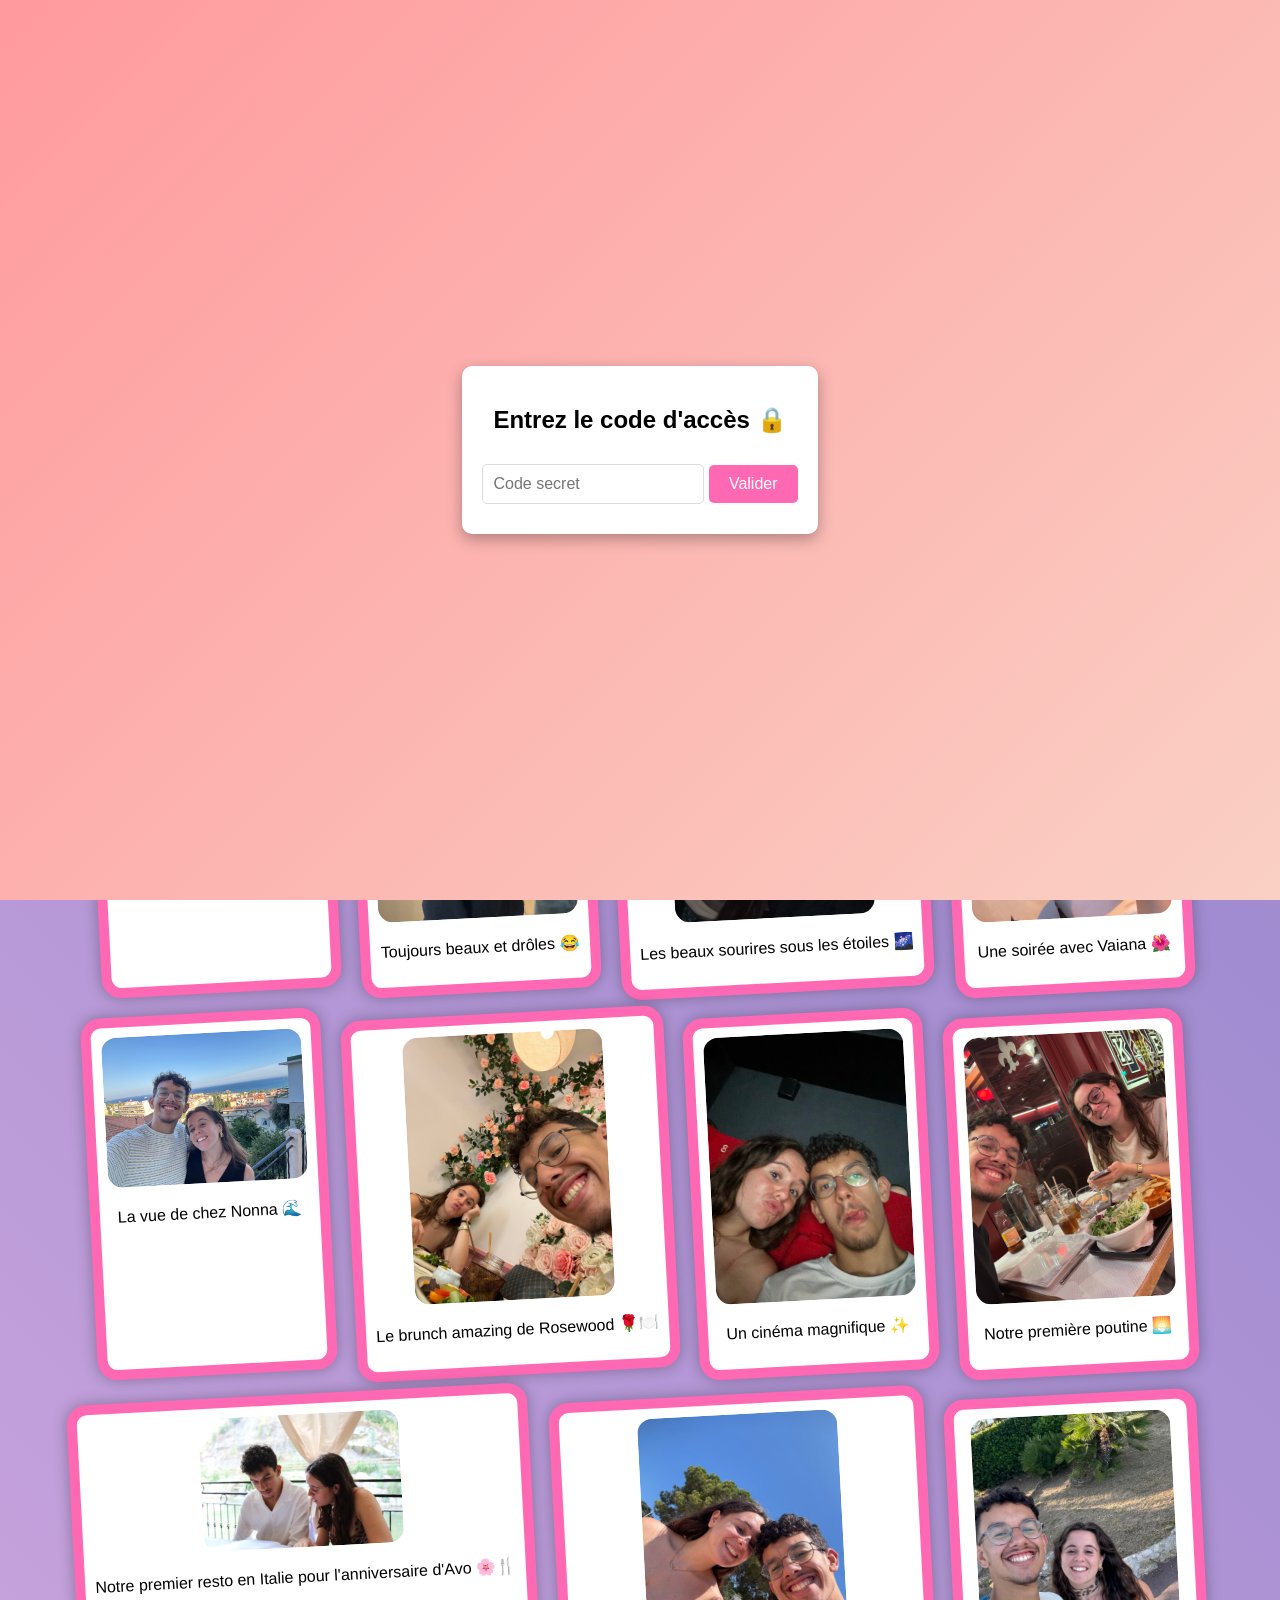
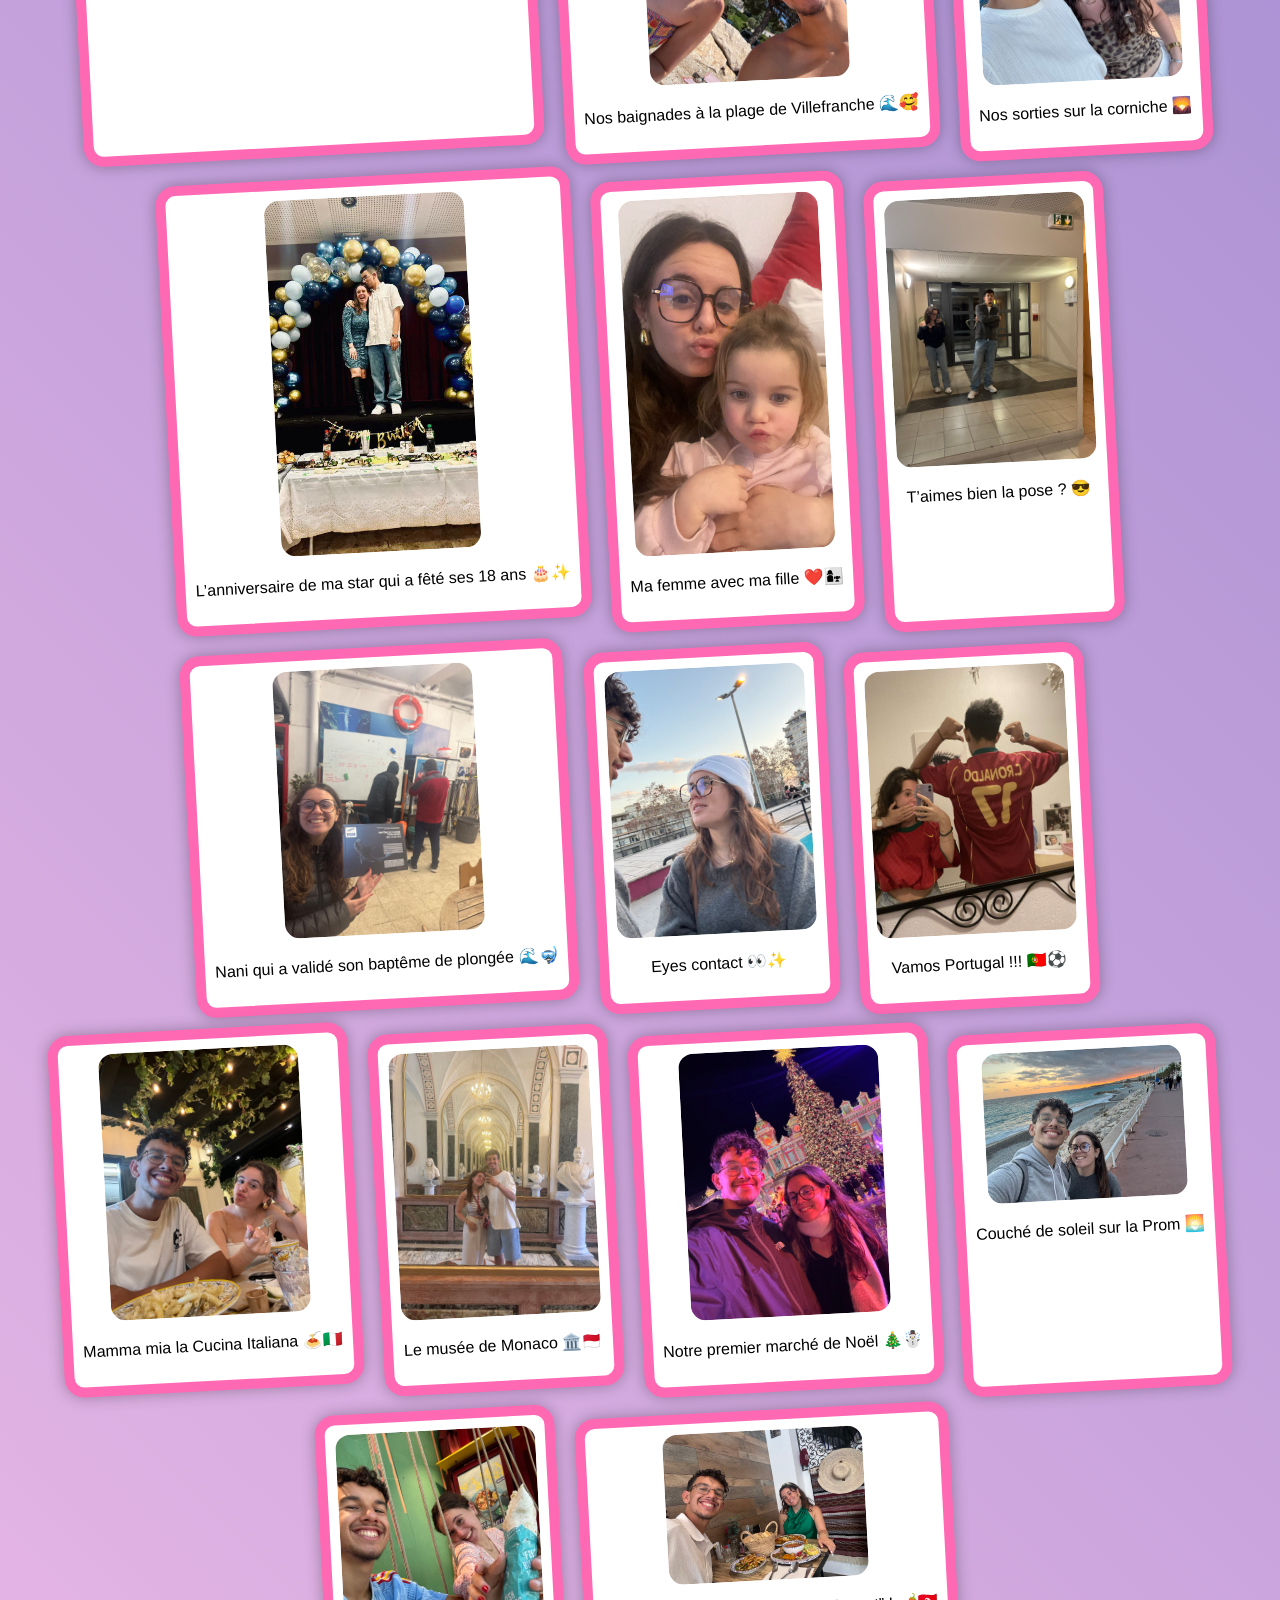
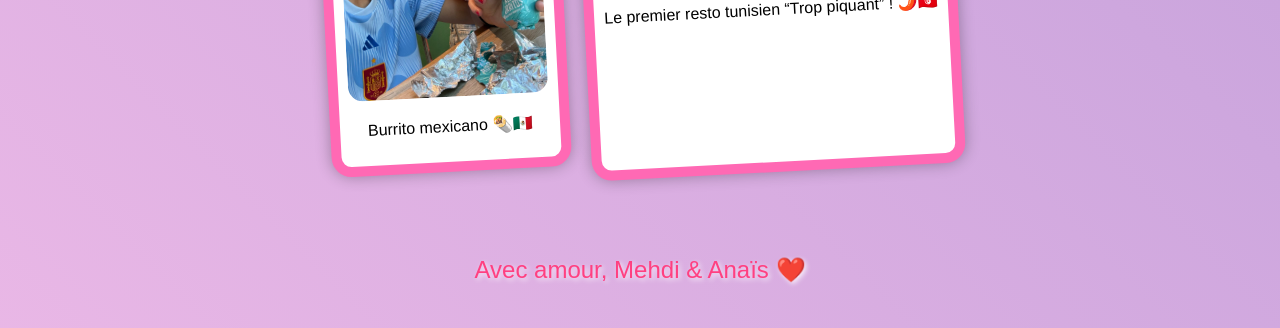
==== index.html @ 0222701b "Update index.html" ====
<!DOCTYPE html>
<div id="lock-screen" style="position: fixed; top: 0; left: 0; width: 100%; height: 100%; background-color: #ffe6f2; display: flex; justify-content: center; align-items: center; z-index: 9999;">
    <div style="text-align: center; padding: 20px; background: white; border-radius: 10px; box-shadow: 0 5px 15px rgba(0,0,0,0.3);">
        <h2>Entrez le code d'accès 🔒</h2>
        <input type="password" id="access-code" placeholder="Code secret" style="padding: 10px; font-size: 16px; margin-top: 10px; border: 1px solid #ddd; border-radius: 5px;" />
        <button onclick="checkCode()" style="padding: 10px 20px; font-size: 16px; margin-top: 10px; background: #ff69b4; color: white; border: none; border-radius: 5px; cursor: pointer;">
            Valider
        </button>
        <p id="error-message" style="color: red; font-size: 14px; margin-top: 10px; display: none;">Code incorrect. Réessayez.</p>
    </div>
</div>



  
<html lang="fr">
  <head>
    <meta charset="UTF-8" />
    <meta name="viewport" content="width=device-width, initial-scale=1.0" />
    <title>Souvenirs de Mehdi & Anaïs</title>
    <link rel="stylesheet" href="styles.css" />
    <script src="https://cdn.jsdelivr.net/npm/sweetalert2@11"></script>
  </head>
  <body>

      <div id="hearts-container"></div>
      <script>
      document.addEventListener("DOMContentLoaded", function () {
        Swal.fire({
          html: `
        <p style="text-align: center; font-size: 18px; font-family: Arial, sans-serif; line-height: 1.8;">
          <strong>À mon amour de ma vie ❤️,</strong><br><br>
          À ce jour je voulais te dire encore je t’aime,<br>
          sachant que c’est juste une occasion pour se le dire une fois de plus,<br>
          merci pour ta présence dans ma vie,<br>
          depuis que t’es à mes côtés ma vie est illuminée ✨,<br><br>
          <strong>Joyeuse Saint-Valentin chérie 💗.</strong>
        </p>
      `,
          imageUrl: "tulipes.gif", // Remplace par le bon chemin de l'image
          imageWidth: 200,
          imageHeight: 200,
          confirmButtonText: "Continuer",
          allowOutsideClick: true,
        });
      });
    </script>
    
    <header>
      <h1>Joyeuse Saint-Valentin 💖</h1>
    </header>
    <div class="gallery">
      <div class="gallery">
        <div class="photo-frame" onclick="openFullscreen('example1.jpg', 'Notre premier match ensemble 💕')">
        <img src="example1.jpg" alt="Souvenir 1" />
        <p>Notre premier match ensemble 💕</p>
        </div>
        <div class="photo-frame" onclick="openFullscreen('example2.jpg', 'Petit pique-nique sur la prom\' 🌞')">
            <img src="example2.jpg" alt="Souvenir 2" />
            <p>Petit pique-nique sur la prom' 🌞</p>
        </div>
        <div class="photo-frame" onclick="openFullscreen('example3.jpg', 'La classe ✨')">
            <img src="example3.jpg" alt="Souvenir 3" />
            <p>La classe ✨</p>
        </div>
        <div class="photo-frame" onclick="openFullscreen('example4.jpg', 'Petit train mais toujours beaux 🚆')">
            <img src="example4.jpg" alt="Souvenir 4" />
            <p>Petit train mais toujours beaux 🚆</p>
        </div>
        <div class="photo-frame" onclick="openFullscreen('example5.jpg', 'Jsp sah 🤷‍♂️')">
            <img src="example5.jpg" alt="Souvenir 5" />
            <p>Jsp sah 🤷‍♂️</p>
        </div>
        <div class="photo-frame" onclick="openFullscreen('example6.jpg', 'Toujours beaux et drôles 😂')">
            <img src="example6.jpg" alt="Souvenir 6" />
            <p>Toujours beaux et drôles 😂</p>
        </div>
        <div class="photo-frame" onclick="openFullscreen('example7.jpg', 'Les beaux sourires sous les étoiles 🌌')">
            <img src="example7.jpg" alt="Souvenir 7" />
            <p>Les beaux sourires sous les étoiles 🌌</p>
        </div>
        <div class="photo-frame" onclick="openFullscreen('example8.jpg', 'Une soirée avec Vaiana 🌺')">
            <img src="example8.jpg" alt="Souvenir 8" />
            <p>Une soirée avec Vaiana 🌺</p>
        </div>
        <div class="photo-frame" onclick="openFullscreen('example9.jpg', 'La vue de chez Nonna 🌊')">
            <img src="example9.jpg" alt="Souvenir 9" />
            <p>La vue de chez Nonna 🌊</p>
        </div>
        <div class="photo-frame" onclick="openFullscreen('example10.jpg', 'Le brunch amazing de Rosewood 🌹🍽️')">
            <img src="example10.jpg" alt="Souvenir 10" />
            <p>Le brunch amazing de Rosewood 🌹🍽️</p>
        </div>
        <div class="photo-frame" onclick="openFullscreen('example11.jpg', 'Un cinéma magnifique ✨')">
            <img src="example11.jpg" alt="Souvenir 11" />
            <p>Un cinéma magnifique ✨</p>
        </div>
        <div class="photo-frame" onclick="openFullscreen('example12.jpg', 'Notre première poutine 🌅')">
            <img src="example12.jpg" alt="Souvenir 12" />
            <p>Notre première poutine 🌅</p>
        </div>
        <div class="photo-frame" onclick="openFullscreen('example13.jpg', 'Notre premier resto en Italie pour l\'anniversaire d\'Avo 🌸🍴')">
            <img src="example13.jpg" alt="Souvenir 13" />
            <p>Notre premier resto en Italie pour l'anniversaire d'Avo 🌸🍴</p>
        </div>
        <div class="photo-frame" onclick="openFullscreen('example14.jpg', 'Nos baignades à la plage de Villefranche 🌊🥰')">
            <img src="example14.jpg" alt="Souvenir 14" />
            <p>Nos baignades à la plage de Villefranche 🌊🥰</p>
        </div>
        <div class="photo-frame" onclick="openFullscreen('example15.jpg', 'Nos sorties sur la corniche 🌄')">
            <img src="example15.jpg" alt="Souvenir 15" />
            <p>Nos sorties sur la corniche 🌄</p>
        </div>
        <div class="photo-frame" onclick="openFullscreen('example16.jpg', 'L’anniversaire de ma star qui a fêté ses 18 ans 🎂✨')">
    <img src="example16.jpg" alt="Souvenir 16" />
    <p>L’anniversaire de ma star qui a fêté ses 18 ans 🎂✨</p>
</div>
<div class="photo-frame" onclick="openFullscreen('example17.jpg', 'Ma femme avec ma fille ❤️👩‍👧')">
    <img src="example17.jpg" alt="Souvenir 17" />
    <p>Ma femme avec ma fille ❤️👩‍👧</p>
</div>
<div class="photo-frame" onclick="openFullscreen('example18.jpg', 'T’aimes bien la pose ? 😎')">
    <img src="example18.jpg" alt="Souvenir 18" />
    <p>T’aimes bien la pose ? 😎</p>
</div>
<div class="photo-frame" onclick="openFullscreen('example19.jpg', 'Nani qui a validé son baptême de plongée 🌊🤿')">
    <img src="example19.jpg" alt="Souvenir 19" />
    <p>Nani qui a validé son baptême de plongée 🌊🤿</p>
</div>
<div class="photo-frame" onclick="openFullscreen('example20.jpg', 'Eyes contact 👀✨')">
    <img src="example20.jpg" alt="Souvenir 20" />
    <p>Eyes contact 👀✨</p>
</div>
<div class="photo-frame" onclick="openFullscreen('example21.jpg', 'Vamos Portugal !!! 🇵🇹⚽')">
    <img src="example21.jpg" alt="Souvenir 21" />
    <p>Vamos Portugal !!! 🇵🇹⚽</p>
</div>
<div class="photo-frame" onclick="openFullscreen('example22.jpg', 'Mamma mia la Cucina Italiana 🍝🇮🇹')">
    <img src="example22.jpg" alt="Souvenir 22" />
    <p>Mamma mia la Cucina Italiana 🍝🇮🇹</p>
</div>
<div class="photo-frame" onclick="openFullscreen('example23.jpg', 'Le musée de Monaco 🏛️🇲🇨')">
    <img src="example23.jpg" alt="Souvenir 23" />
    <p>Le musée de Monaco 🏛️🇲🇨</p>
</div>
<div class="photo-frame" onclick="openFullscreen('example24.jpg', 'Notre premier marché de Noël 🎄☃️')">
    <img src="example24.jpg" alt="Souvenir 24" />
    <p>Notre premier marché de Noël 🎄☃️</p>
</div>
<div class="photo-frame" onclick="openFullscreen('example25.jpg', 'Couché de soleil sur la Prom 🌅')">
    <img src="example25.jpg" alt="Souvenir 25" />
    <p>Couché de soleil sur la Prom 🌅</p>
</div>
<div class="photo-frame" onclick="openFullscreen('example26.jpg', 'Burrito mexicano 🌯🇲🇽')">
    <img src="example26.jpg" alt="Souvenir 26" />
    <p>Burrito mexicano 🌯🇲🇽</p>
</div>
<div class="photo-frame" onclick="openFullscreen('example27.jpg', 'Le premier resto tunisien “Trop piquant” ! 🌶️🇹🇳')">
    <img src="example27.jpg" alt="Souvenir 27" />
    <p>Le premier resto tunisien “Trop piquant” ! 🌶️🇹🇳</p>
</div>

    </div>
    <footer>
        <p>Avec amour, Mehdi & Anaïs ❤️</p>
    </footer>
    
    <script>
        // Tableau contenant les descriptions des photos
        const photoDescriptions = [
    "Notre premier match ensemble 💕",
    "Petit pique-nique sur la prom' 🌞",
    "La classe ✨",
    "Petit train mais toujours beaux 🚆",
    "Jsp sah 🤷‍♂️",
    "Toujours beaux et drôles 😂",
    "Les beaux sourires sous les étoiles 🌌",
    "Une soirée avec Vaiana 🌺",
    "La vue de chez Nonna 🌊",
    "Le brunch amazing de Rosewood 🌹🍽️",
    "Un cinéma magnifique ✨",
    "Notre première poutine 🌅",
    "Notre premier resto en Italie pour l'anniversaire 🌸🍴",
    "Nos baignades à la plage de Villefranche 🌊🥰",
    "Nos sorties sur la corniche 🌄",
    "L’anniversaire de ma star qui a fêté ses 18 ans 🎂✨",
    "Ma femme avec ma fille ❤️👩‍👧",
    "T’aimes bien la pose ? 😎",
    "Nani qui a validé son baptême de plongée 🌊🤿",
    "Eyes contact 👀✨",
    "Vamos Portugal !!! 🇵🇹⚽",
    "Mamma mia la Cucina Italiana 🍝🇮🇹",
    "Le musée de Monaco 🏛️🇲🇨",
    "Notre premier marché de Noël 🎄☃️",
    "Couché de soleil sur la Prom 🌅",
    "Burrito mexicano 🌯🇲🇽",
    "Le premier resto tunisien “Trop piquant” ! 🌶️🇹🇳"
];

      
        let currentPhoto = 1;
      
        function openFullscreen(src, desc) {
          document.getElementById("fullscreen-img").src = src;
          document.getElementById("fullscreen-desc").innerText = desc;
          document.getElementById("fullscreen").style.display = "flex";
          currentPhoto = parseInt(src.match(/\d+/)[0]); // Récupère le numéro de l'image
        }
      
        function closeFullscreen() {
          document.getElementById("fullscreen").style.display = "none";
        }
      
        function prevPhoto() {
          if (currentPhoto > 1) {
            currentPhoto--;
            updateFullscreen();
          }
        }
      
        function nextPhoto() {
          if (currentPhoto < photoDescriptions.length) {
            currentPhoto++;
            updateFullscreen();
          }
        }
      
        function updateFullscreen() {
          const src = `example${currentPhoto}.jpg`;
          const desc = photoDescriptions[currentPhoto - 1]; // Récupère la description associée
          document.getElementById("fullscreen-img").src = src;
          document.getElementById("fullscreen-desc").innerText = desc;
        }
      </script>
      
    <script>
function createHeart() {
    const heart = document.createElement("div");
    heart.classList.add("heart");
    heart.innerHTML = "❤️";
    
    heart.style.left = Math.random() * 100 + "vw"; // Position horizontale aléatoire
    heart.style.bottom = "0px"; // Départ du bas
    heart.style.fontSize = Math.random() * 20 + 20 + "px"; // Taille aléatoire
    heart.style.animationDuration = Math.random() * 3 + 5 + "s"; // Durée aléatoire

    document.getElementById("hearts-container").appendChild(heart);

    setTimeout(() => {
        heart.remove();
    }, 8000);
}

  // Générer un cœur toutes les 300 ms
  setInterval(createHeart, 300);
</script>

    <div class="fullscreen" id="fullscreen">
      <button id="prev" onclick="prevPhoto()">◀</button>
      <div class="content">
        <img id="fullscreen-img" src="" alt="" />
        <p id="fullscreen-desc"></p>
      </div>
      <button id="next" onclick="nextPhoto()">▶</button>
      <button id="close" onclick="closeFullscreen()">❌</button>
    </div>

    <script>
      let currentPhoto = 1;

      function openFullscreen(src, desc) {
        document.getElementById("fullscreen-img").src = src;
        document.getElementById("fullscreen-desc").innerText = desc;
        document.getElementById("fullscreen").style.display = "flex";
        currentPhoto = parseInt(src.match(/\d+/)[0]); // Récupère le numéro de l'image
      }

      function closeFullscreen() {
        document.getElementById("fullscreen").style.display = "none";
      }

      function prevPhoto() {
        if (currentPhoto > 1) {
          currentPhoto--;
          updateFullscreen();
        }
      }

      function nextPhoto() {
        if (currentPhoto < 30) {
          currentPhoto++;
          updateFullscreen();
        }
      }

      function updateFullscreen() {
        document.getElementById(
          "fullscreen-img"
        ).src = `example${currentPhoto}.jpg`;
        document.getElementById(
          "fullscreen-desc"
        ).innerText = `Description ${currentPhoto}`;
      }
    </script>
    <script>
        function checkCode() {
          const correctCode = "2701"; // Remplace "1234" par ton code secret
          const inputCode = document.getElementById("access-code").value;
      
          if (inputCode === correctCode) {
            document.getElementById("lock-screen").style.display = "none"; // Enlève la page de verrouillage
          } else {
            document.getElementById("error-message").style.display = "block"; // Affiche le message d'erreur
          }
        }
      </script>

     <script>
        
  </body>
</html>
---- styles.css ----
body {
    background: linear-gradient(45deg, #ff9a9e, #fad0c4, #fbc2eb, #a18cd1, #fda085);
    background-size: 400% 400%;
    animation: gradientBG 10s ease infinite;
    text-align: center;
    font-family: 'Comic Sans MS', cursive, sans-serif;
    margin: 0;
}





@keyframes gradientBG {
    0% { background-position: 0% 50%; }
    50% { background-position: 100% 50%; }
    100% { background-position: 0% 50%; }
}

h1 {
    color: #ff4081;
    font-size: 3em;
    text-shadow: 3px 3px 10px rgba(255, 255, 255, 0.8);
    animation: bounce 1s infinite alternate;
}

@keyframes bounce {
    0% { transform: translateY(0); }
    100% { transform: translateY(-10px); }
}

.gallery {
    display: flex;
    justify-content: center;
    flex-wrap: wrap;
    gap: 20px;
    padding: 20px;
}

.photo-frame {
    border: 10px solid #ff69b4;
    border-radius: 20px;
    padding: 10px;
    background: white;
    box-shadow: 0px 0px 15px rgba(0, 0, 0, 0.3);
    transform: rotate(-3deg);
    transition: transform 0.5s ease;
}

.photo-frame:hover {
    transform: rotate(3deg) scale(1.1);
}

img {
    width: 200px;
    height: auto;
    border-radius: 15px;
}

footer {
    margin-top: 20px;
    font-size: 1.5em;
    color: #ff4081;
    text-shadow: 2px 2px 5px rgba(255, 255, 255, 0.8);
    animation: wiggle 1.5s infinite alternate;
}

@keyframes wiggle {
    0% { transform: rotate(-2deg); }
    100% { transform: rotate(2deg); }
}

#hearts-container {
    position: fixed;
    top: 0;
    left: 0;
    width: 100%;
    height: 100%;
    pointer-events: none; /* Empêche d'interagir avec les cœurs */
    z-index: -1; /* Place les cœurs derrière le contenu */
    overflow: hidden;
}

.heart {
    position: absolute;
    bottom: 0; /* Départ du bas */
    left: calc(50% - 10px); /* Position horizontale aléatoire */
    color: #ff69b4; /* Couleur des cœurs */
    font-size: 20px;
    animation: float 5s ease-in-out infinite, drift 10s linear infinite;
    opacity: 0.8; /* Transparence des cœurs */
}

@keyframes float {
    0% {
        transform: translateY(0);
        opacity: 1;
    }
    100% {
        transform: translateY(-100vh);
        opacity: 0;
    }
}

@keyframes drift {
    0% {
        transform: translateX(0);
    }
    100% {
        transform: translateX(calc(20vw - 10px));
    }
}




.fullscreen {
    display: none;
    position: fixed;
    top: 0;
    left: 0;
    width: 100%;
    height: 100%;
    background: rgba(0, 0, 0, 0.8);
    justify-content: center;
    align-items: center;
    z-index: 100;
    flex-direction: column;
}

.fullscreen .content {
    display: flex;
    flex-direction: column;
    align-items: center;
}

.fullscreen img {
    max-width: 90%;
    max-height: 80%;
    border-radius: 10px;
    margin-bottom: 10px;
}

.fullscreen p {
    color: white;
    font-size: 1.5em;
    margin-bottom: 20px;
    text-align: center;
}

.fullscreen button {
    position: absolute;
    background: rgba(255, 192, 203, 0.8); /* Rose semi-transparent */
    border: none;
    border-radius: 50%;
    width: 50px;
    height: 50px;
    font-size: 1.5em;
    color: white;
    cursor: pointer;
}

.fullscreen button:hover {
    background: rgba(255, 105, 180, 0.9); /* Rose vif */
}

#prev {
    top: 50%;
    left: 5%;
    transform: translateY(-50%);
}

#next {
    top: 50%;
    right: 5%;
    transform: translateY(-50%);
}

#close {
    bottom: 5%; /* Positionne le bouton croix en bas */
    right: 50%;
    transform: translateX(50%);
}

#lock-screen {
    position: fixed;
    top: 0;
    left: 0;
    width: 100%;
    height: 100%;
    background: linear-gradient(135deg, #ff9a9e, #fad0c4);
    display: flex;
    flex-direction: column;
    align-items: center;
    justify-content: center;
    z-index: 1000;
}

#lock-screen input {
    padding: 10px;
    font-size: 18px;
    margin: 10px 0;
    border: 2px solid #ff4081;
    border-radius: 5px;
    width: 200px;
}

#lock-screen button {
    padding: 10px 20px;
    font-size: 18px;
    background: #ff4081;
    color: white;
    border: none;
    border-radius: 5px;
    cursor: pointer;
}

#lock-screen button:hover {
    background: #e91e63;
}

#error-message {
    color: red;
    margin-top: 10px;
    display: none;
}

#intermediate-screen {
    position: fixed;
    top: 0;
    left: 0;
    width: 100%;
    height: 100%;
    background-color: rgba(255, 228, 235, 0.9);
    display: flex;
    justify-content: center;
    align-items: center;
    z-index: 9998;
}

.message-container {
    text-align: center;
    background: white;
    padding: 20px;
    border-radius: 10px;
    box-shadow: 0 5px 15px rgba(0,0,0,0.3);
}

#animated-flowers {
    width: 100px;
    height: 100px;
    background-image: url('tulipes.gif'); /* Remplace par l'URL de ton animation */
    background-size: cover;
    animation: float 3s infinite alternate ease-in-out;
}

@keyframes float {
    0% { transform: translateY(0); }
    100% { transform: translateY(-10px); }
}
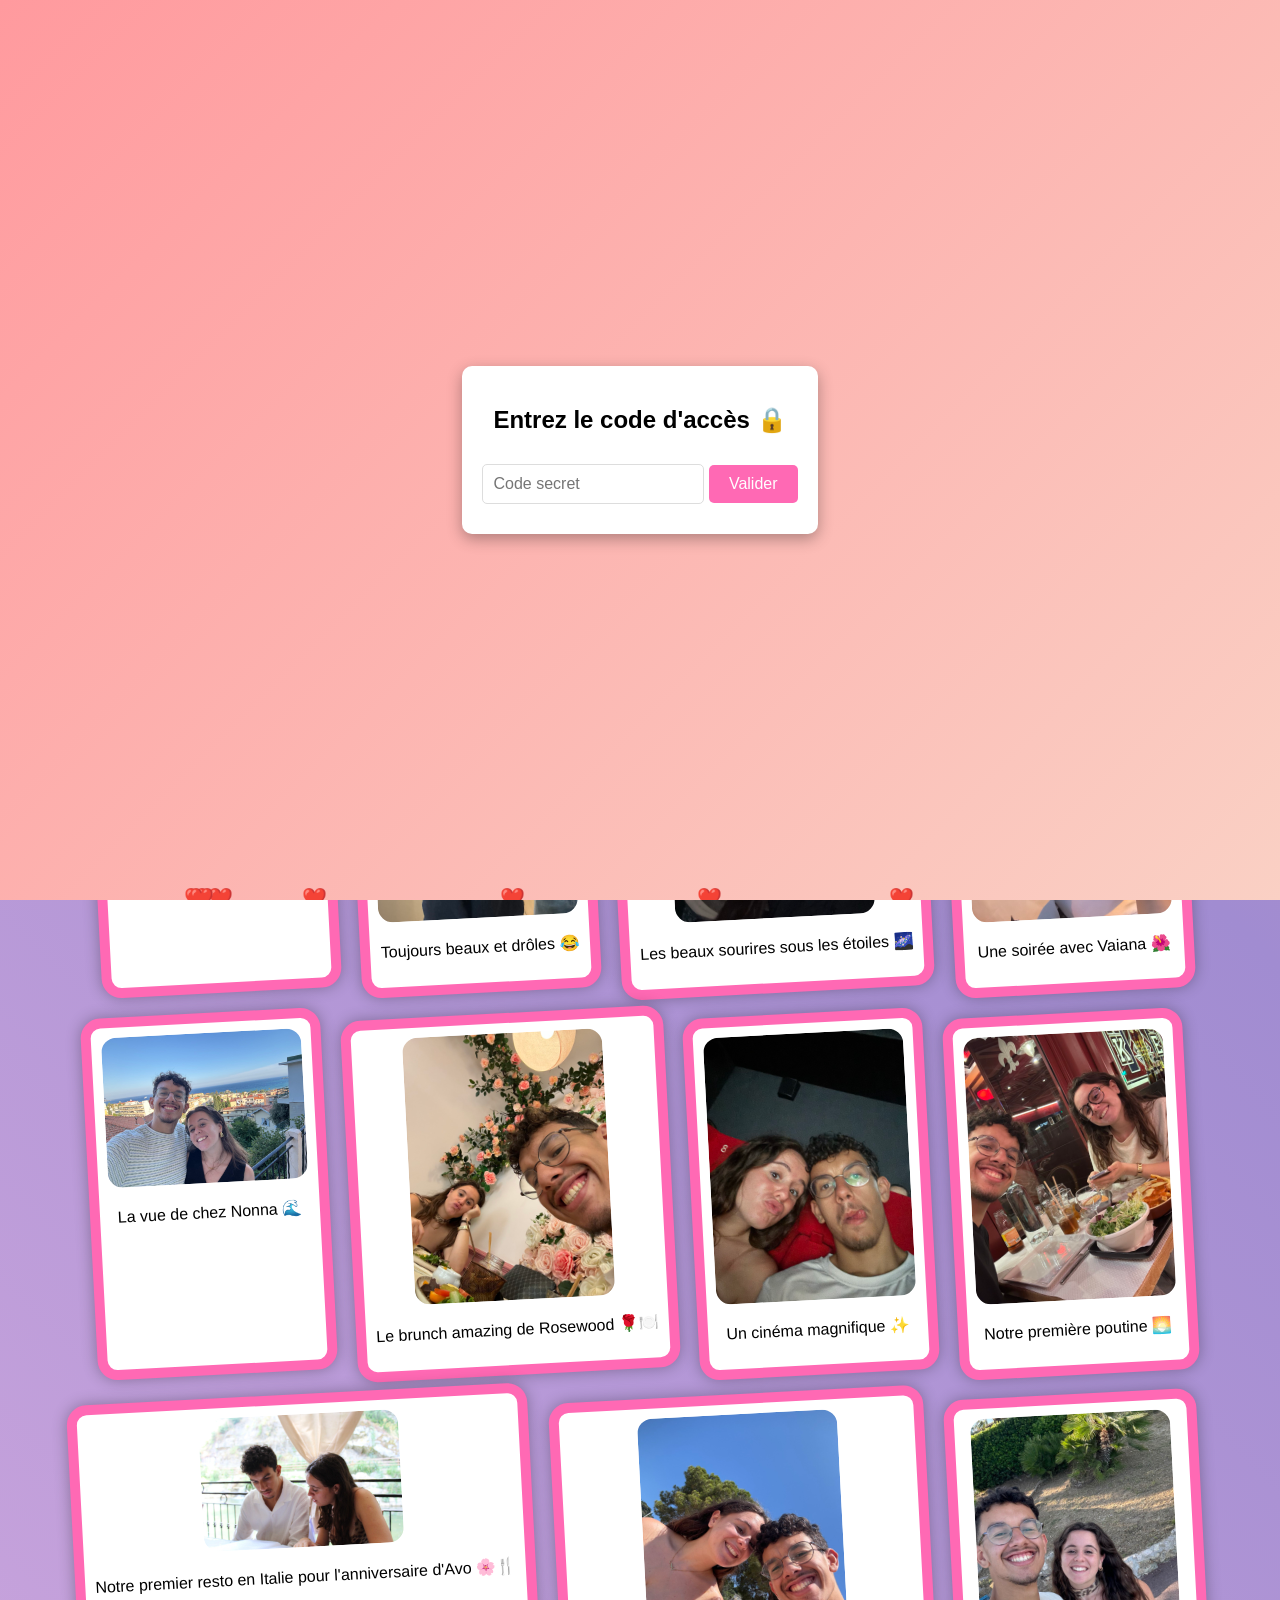
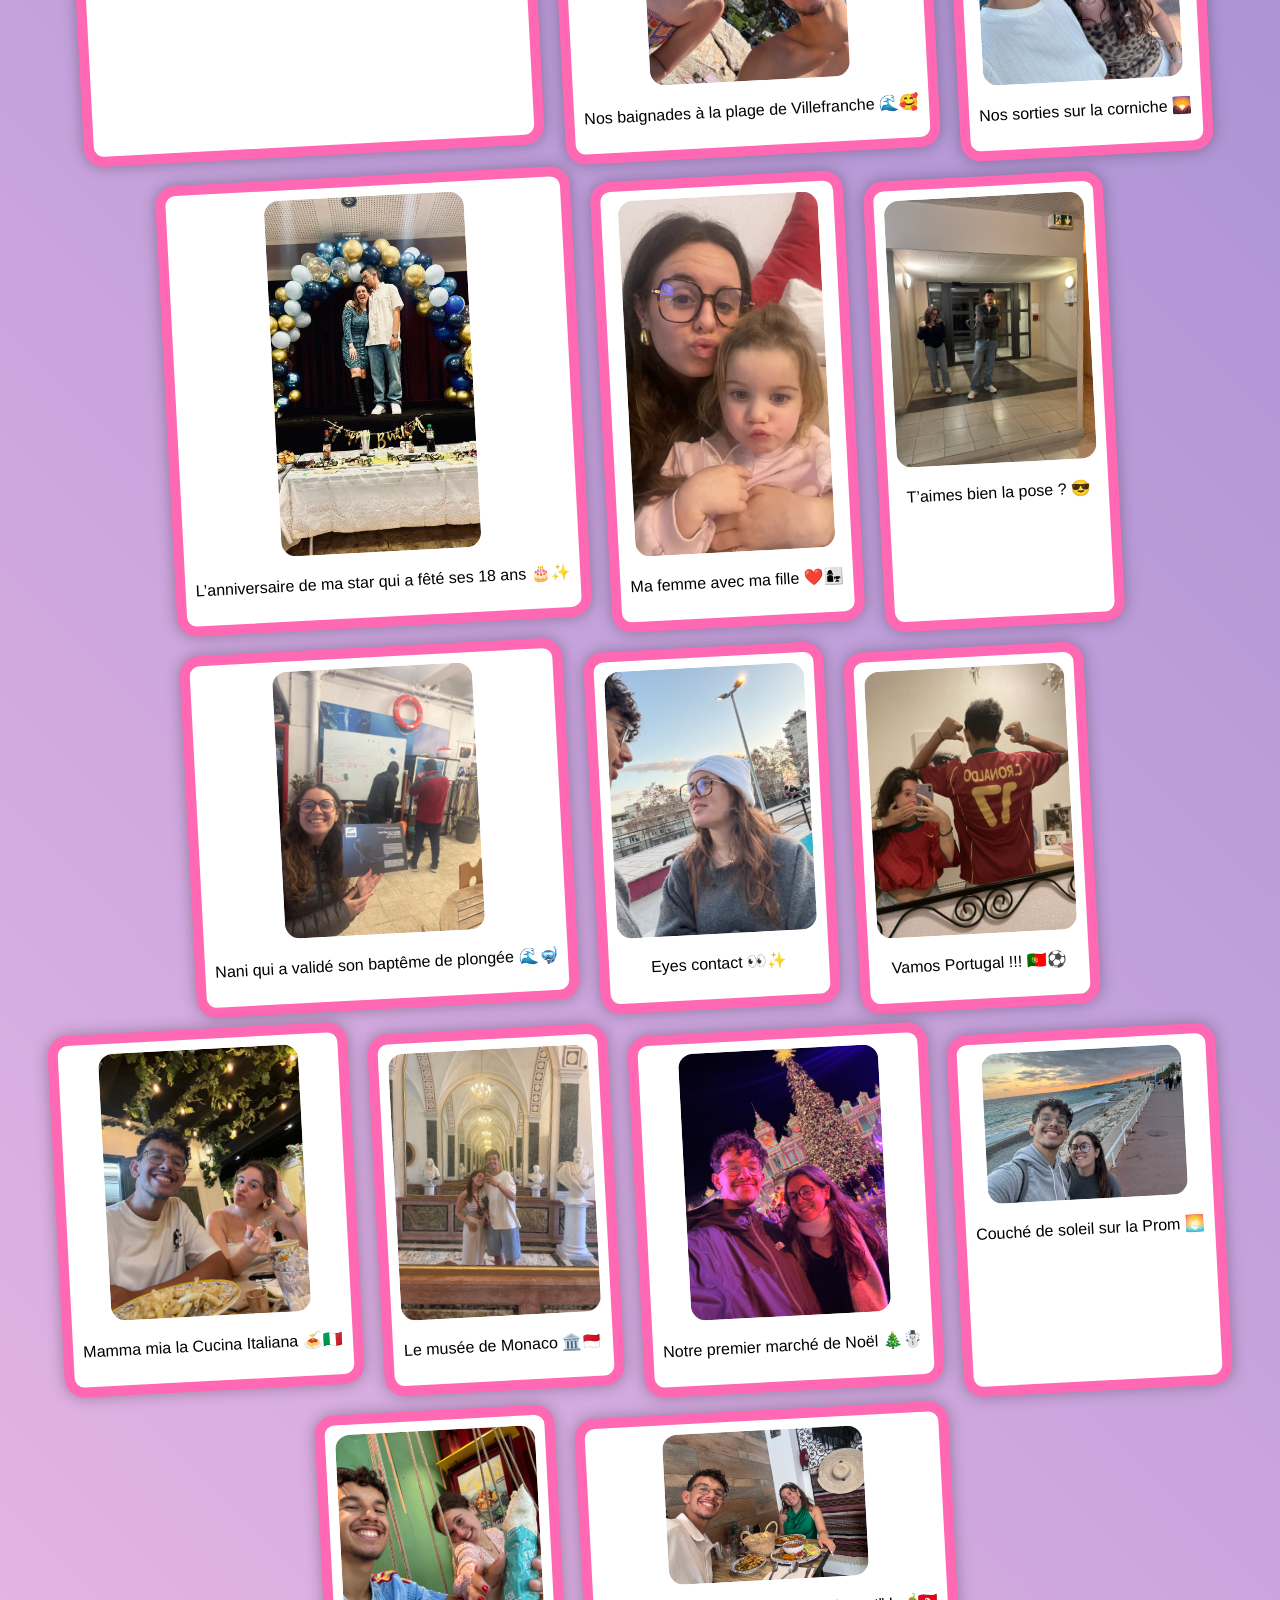
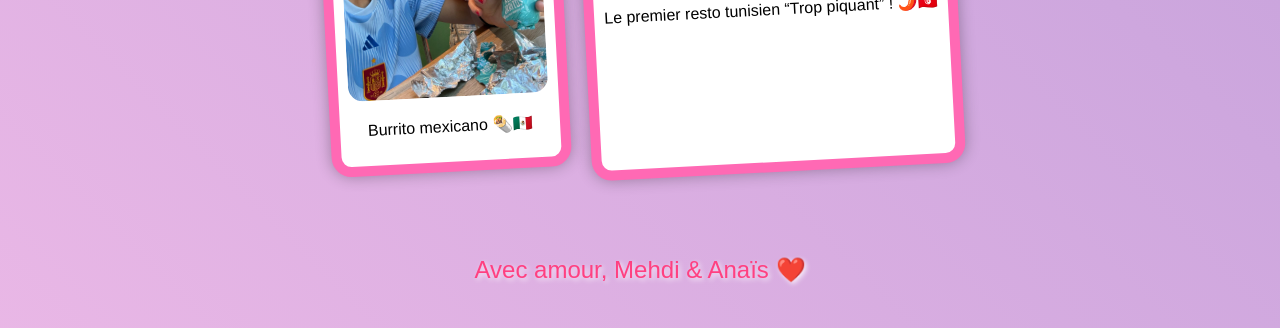
==== commit 1f14aff9: "Update index.html" ====
--- a/index.html
+++ b/index.html
@@ -28,16 +28,8 @@
       <script>
       document.addEventListener("DOMContentLoaded", function () {
         Swal.fire({
-          html: `
-        <p style="text-align: center; font-size: 18px; font-family: Arial, sans-serif; line-height: 1.8;">
-          <strong>À mon amour de ma vie ❤️,</strong><br><br>
-          À ce jour je voulais te dire encore je t’aime,<br>
-          sachant que c’est juste une occasion pour se le dire une fois de plus,<br>
-          merci pour ta présence dans ma vie,<br>
-          depuis que t’es à mes côtés ma vie est illuminée ✨,<br><br>
-          <strong>Joyeuse Saint-Valentin chérie 💗.</strong>
-        </p>
-      `,
+          title: "Un message pour toi 💖",
+          text: "Ton message ici",
           imageUrl: "tulipes.gif", // Remplace par le bon chemin de l'image
           imageWidth: 200,
           imageHeight: 200,
@@ -235,22 +227,21 @@
       </script>
       
     <script>
-function createHeart() {
-    const heart = document.createElement("div");
-    heart.classList.add("heart");
-    heart.innerHTML = "❤️";
-    
-    heart.style.left = Math.random() * 100 + "vw"; // Position horizontale aléatoire
-    heart.style.bottom = "0px"; // Départ du bas
-    heart.style.fontSize = Math.random() * 20 + 20 + "px"; // Taille aléatoire
-    heart.style.animationDuration = Math.random() * 3 + 5 + "s"; // Durée aléatoire
-
-    document.getElementById("hearts-container").appendChild(heart);
-
-    setTimeout(() => {
-        heart.remove();
-    }, 8000);
-}
+
+      function createHeart() {
+        const heart = document.createElement("div");
+        heart.classList.add("heart");
+        heart.innerHTML = "❤️";
+        heart.style.left = Math.random() * 100 + "vw";
+        heart.style.animationDuration = Math.random() * 2 + 3 + "s";
+
+        // Ajoute les cœurs dans le conteneur
+        document.getElementById("hearts-container").appendChild(heart);
+
+        setTimeout(() => {
+          heart.remove();
+        }, 4000);
+      }
 
   // Générer un cœur toutes les 300 ms
   setInterval(createHeart, 300);
--- a/styles.css
+++ b/styles.css
@@ -75,20 +75,18 @@
     top: 0;
     left: 0;
     width: 100%;
-    height: 100%;
-    pointer-events: none; /* Empêche d'interagir avec les cœurs */
-    z-index: -1; /* Place les cœurs derrière le contenu */
+    height: 100vh; /* Assure une couverture complète */
+    pointer-events: none;
     overflow: hidden;
+    z-index: 9999;
 }
 
 .heart {
     position: absolute;
-    bottom: 0; /* Départ du bas */
-    left: calc(50% - 10px); /* Position horizontale aléatoire */
-    color: #ff69b4; /* Couleur des cœurs */
+    bottom: -10px; /* Fait apparaître les cœurs du bas de l'écran */
+    color: red;
     font-size: 20px;
-    animation: float 5s ease-in-out infinite, drift 10s linear infinite;
-    opacity: 0.8; /* Transparence des cœurs */
+    animation: float 5s linear infinite, drift 10s linear infinite;
 }
 
 @keyframes float {
@@ -97,7 +95,7 @@
         opacity: 1;
     }
     100% {
-        transform: translateY(-100vh);
+        transform: translateY(-100vh); /* Fait monter les cœurs jusqu'en haut */
         opacity: 0;
     }
 }
@@ -106,11 +104,13 @@
     0% {
         transform: translateX(0);
     }
+    50% {
+        transform: translateX(20px);
+    }
     100% {
-        transform: translateX(calc(20vw - 10px));
-    }
-}
-
+        transform: translateX(-20px);
+    }
+}
 
 
 
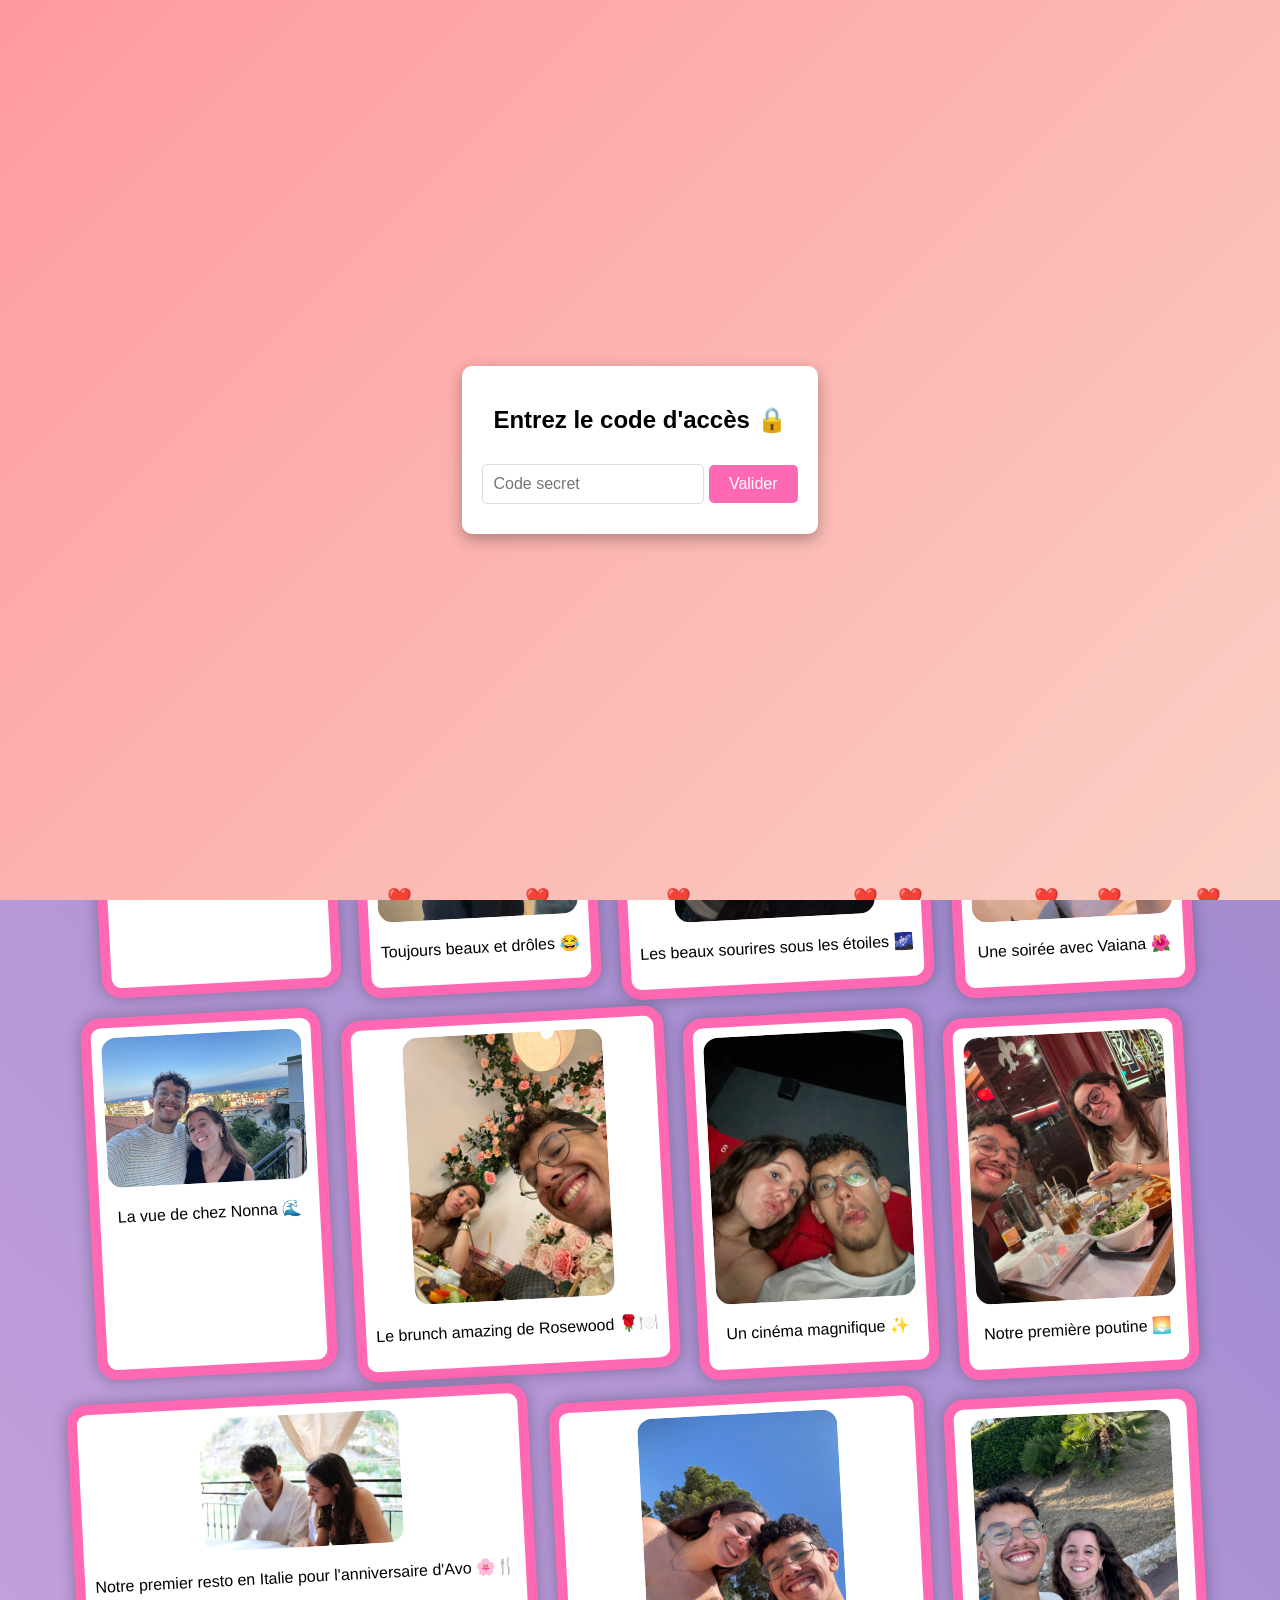
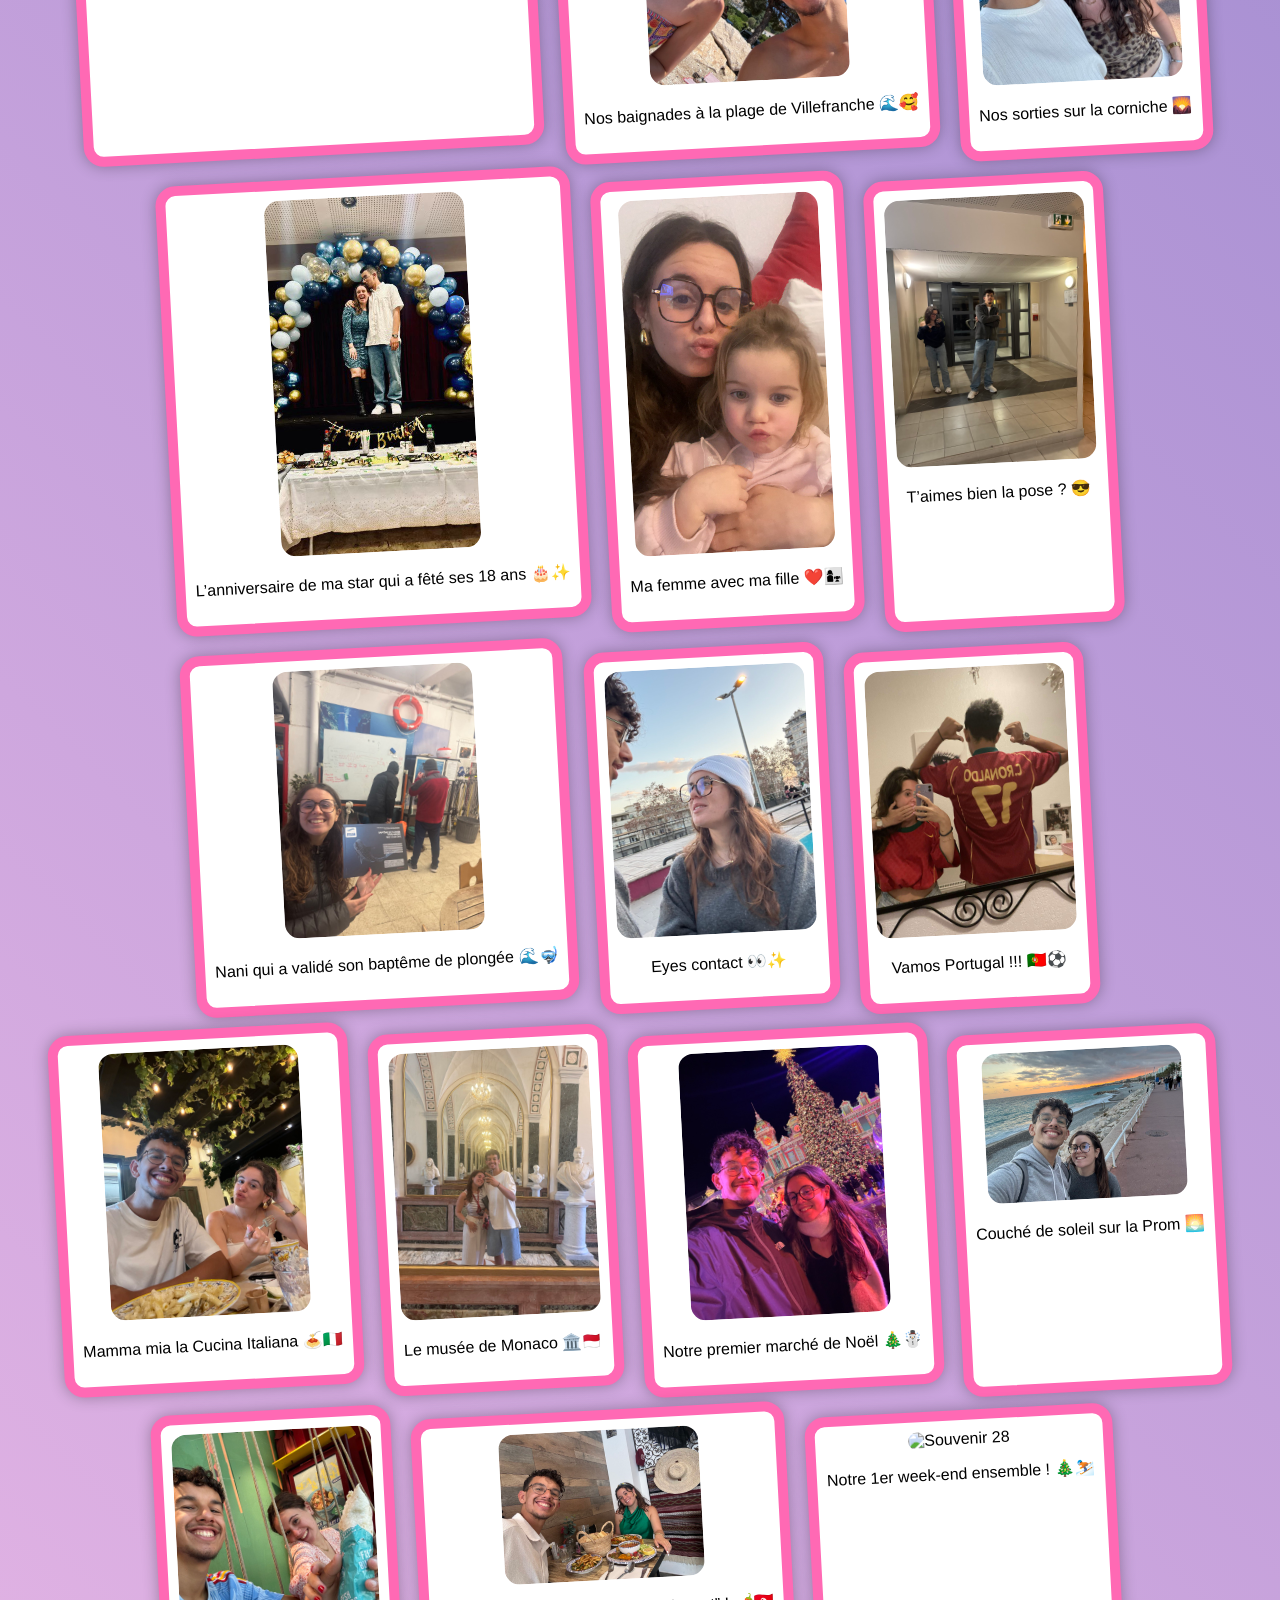
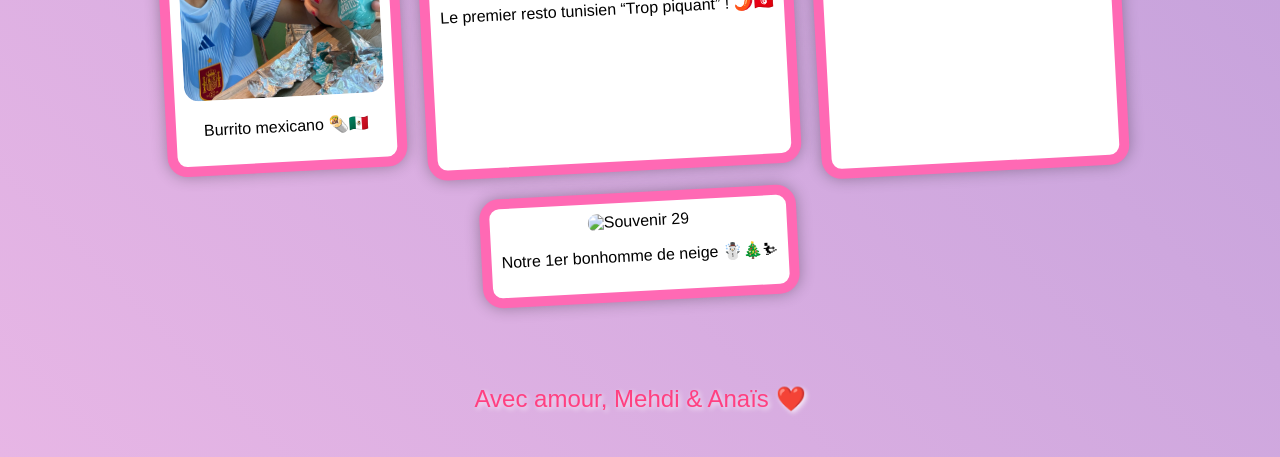
==== commit 053426c1: "Update index.html" ====
--- a/index.html
+++ b/index.html
@@ -151,6 +151,17 @@
 <div class="photo-frame" onclick="openFullscreen('example27.jpg', 'Le premier resto tunisien “Trop piquant” ! 🌶️🇹🇳')">
     <img src="example27.jpg" alt="Souvenir 27" />
     <p>Le premier resto tunisien “Trop piquant” ! 🌶️🇹🇳</p>
+</div>
+
+
+<div class="photo-frame" onclick="openFullscreen('example28.jpg', 'Notre 1er week-end ensemble ! 🎄⛷️')">
+    <img src="example28.jpg" alt="Souvenir 28" />
+    <p>Notre 1er week-end ensemble ! 🎄⛷️</p>
+</div>
+
+<div class="photo-frame" onclick="openFullscreen('example29.jpg', 'Notre 1er bonhomme de neige ☃️🎄⛷')">
+    <img src="example29.jpg" alt="Souvenir 29" />
+    <p>Notre 1er bonhomme de neige ☃️🎄⛷</p>
 </div>
 
     </div>
--- a/styles.css
+++ b/styles.css
@@ -70,6 +70,7 @@
     100% { transform: rotate(2deg); }
 }
 
+
 #hearts-container {
     position: fixed;
     top: 0;
@@ -111,8 +112,6 @@
         transform: translateX(-20px);
     }
 }
-
-
 
 .fullscreen {
     display: none;
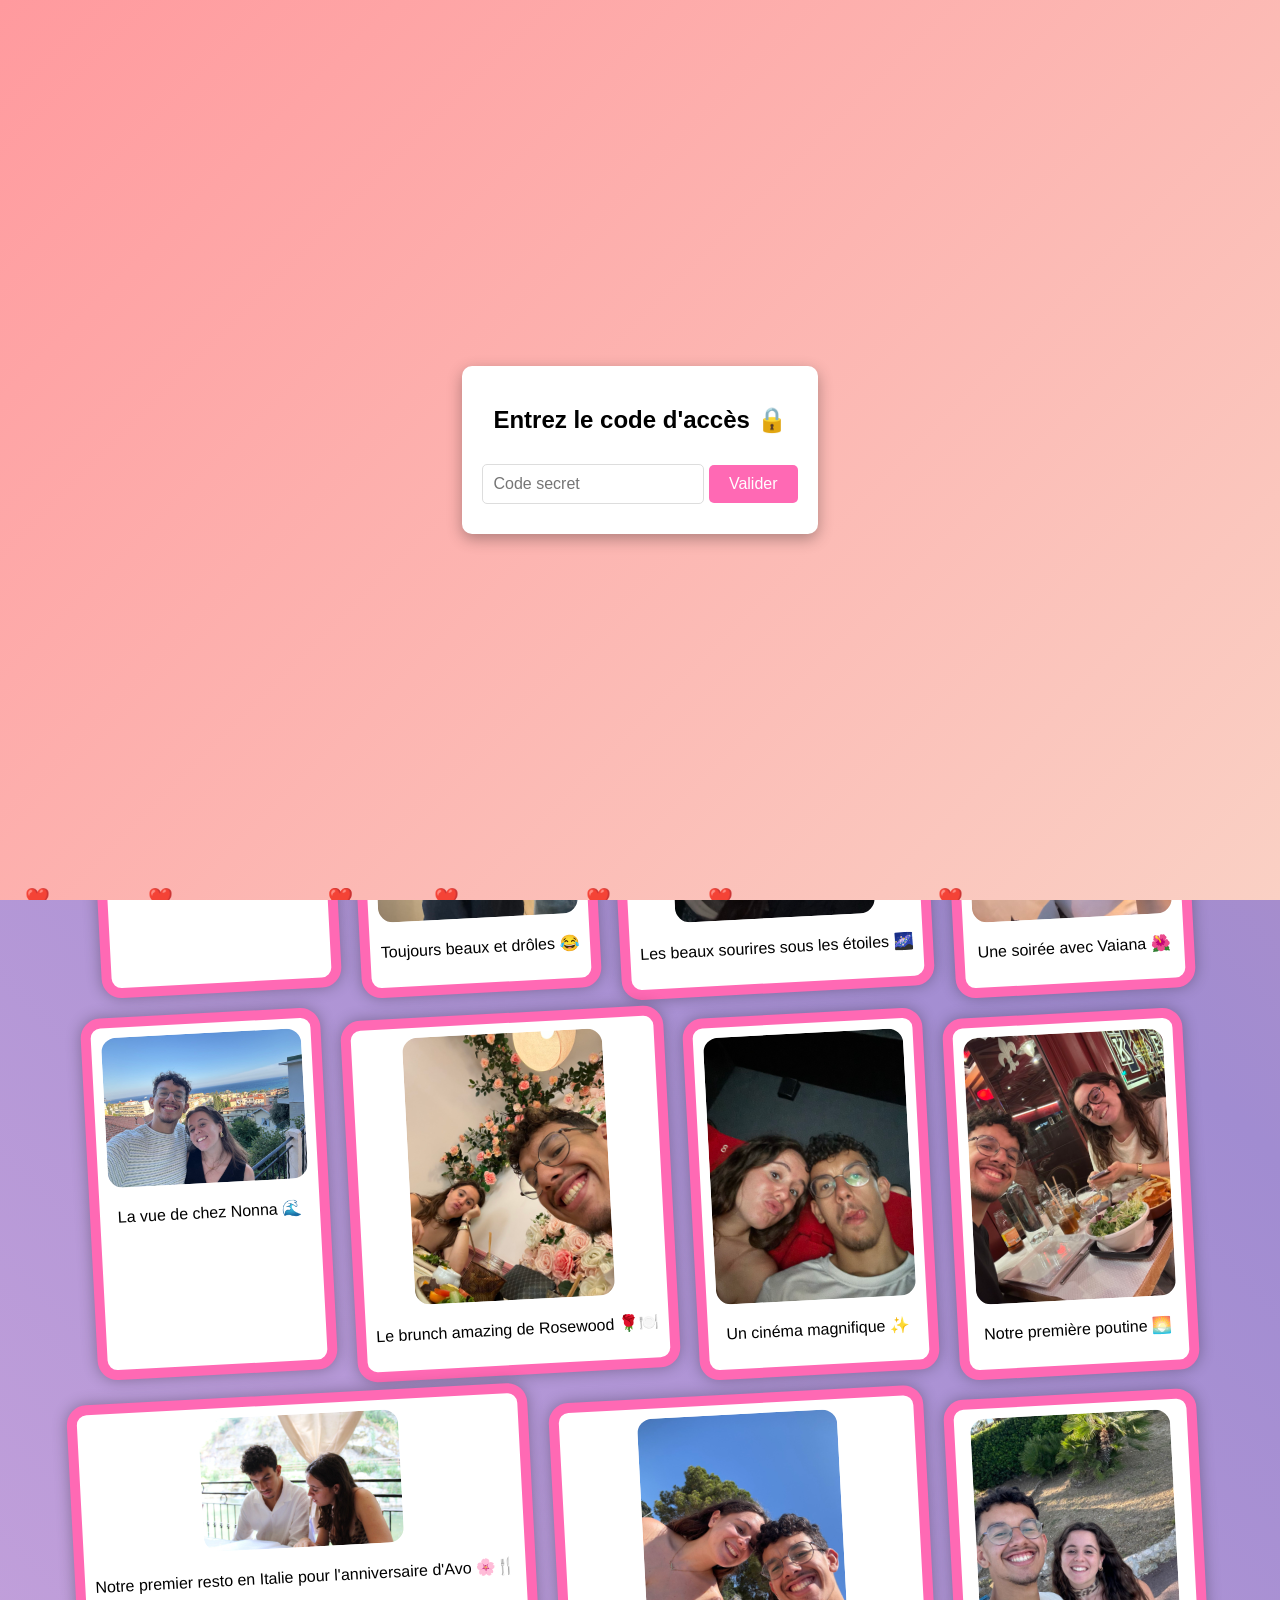
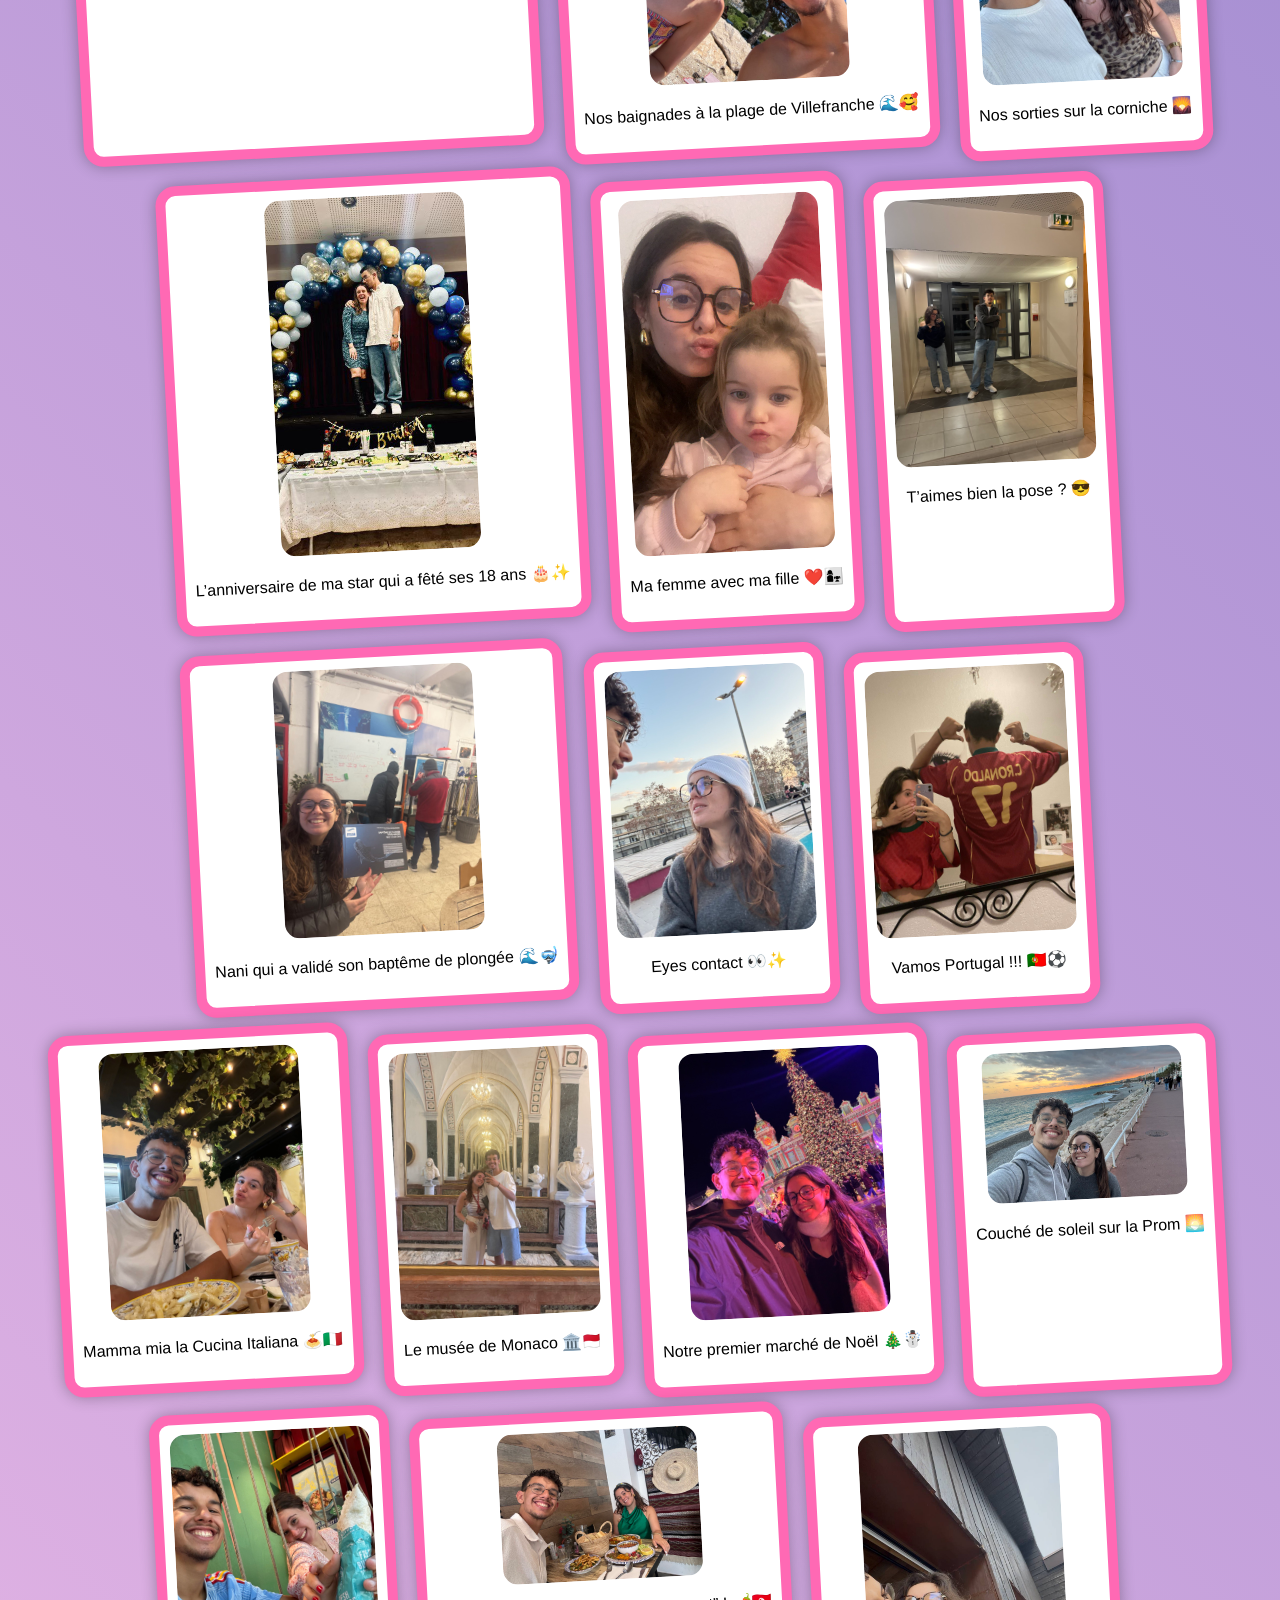
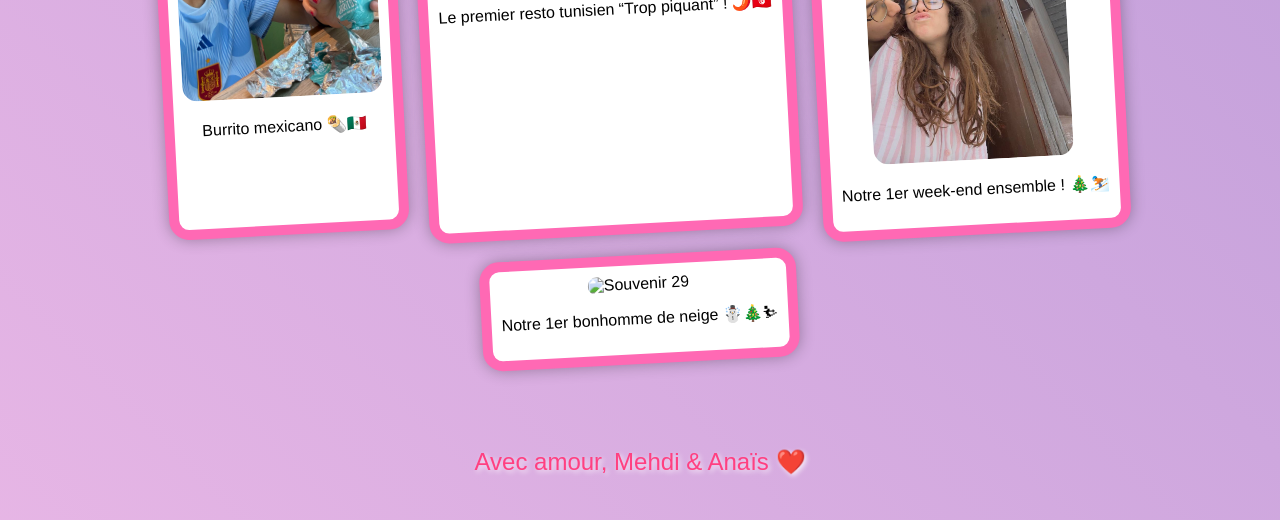
==== commit b9c169a5: "Update index.html" ====
--- a/index.html
+++ b/index.html
@@ -28,8 +28,17 @@
       <script>
       document.addEventListener("DOMContentLoaded", function () {
         Swal.fire({
-          title: "Un message pour toi 💖",
-          text: "Ton message ici",
+          title: "💖",
+          html: `
+        <p style="text-align: center; font-size: 18px; font-family: Arial, sans-serif; line-height: 1.8;">
+          <strong>À mon amour de ma vie ❤️,</strong><br><br>
+          À ce jour je voulais te dire encore je t’aime,<br>
+          sachant que c’est juste une occasion pour se le dire une fois de plus,<br>
+          merci pour ta présence dans ma vie,<br>
+          depuis que t’es à mes côtés ma vie est illuminée ✨,<br><br>
+          <strong>Joyeuse Saint-Valentin chérie 💗.</strong>
+        </p>
+      `,
           imageUrl: "tulipes.gif", // Remplace par le bon chemin de l'image
           imageWidth: 200,
           imageHeight: 200,
